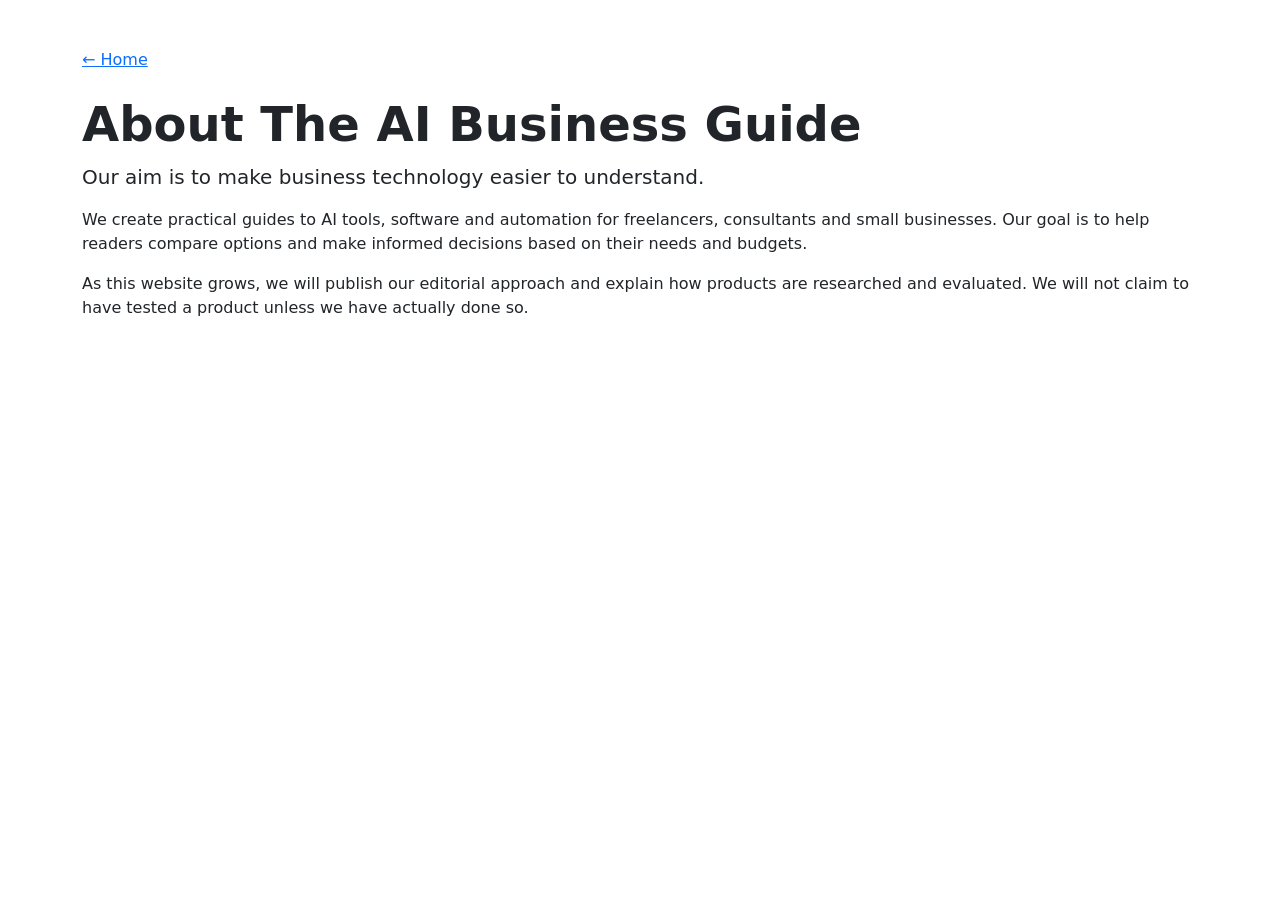
==== about.html @ 07cd092e "Add files via upload" ====
<!doctype html><html lang="en"><head><meta charset="utf-8"><meta name="viewport" content="width=device-width, initial-scale=1"><title>About | The AI Business Guide</title><link href="https://cdn.jsdelivr.net/npm/bootstrap@5.3.3/dist/css/bootstrap.min.css" rel="stylesheet"><link rel="stylesheet" href="assets/style.css"></head><body><main class="container py-5"><a href="index.html">← Home</a><h1 class="display-5 fw-bold mt-4">About The AI Business Guide</h1><p class="lead">Our aim is to make business technology easier to understand.</p><p>We create practical guides to AI tools, software and automation for freelancers, consultants and small businesses. Our goal is to help readers compare options and make informed decisions based on their needs and budgets.</p><p>As this website grows, we will publish our editorial approach and explain how products are researched and evaluated. We will not claim to have tested a product unless we have actually done so.</p></main></body></html>
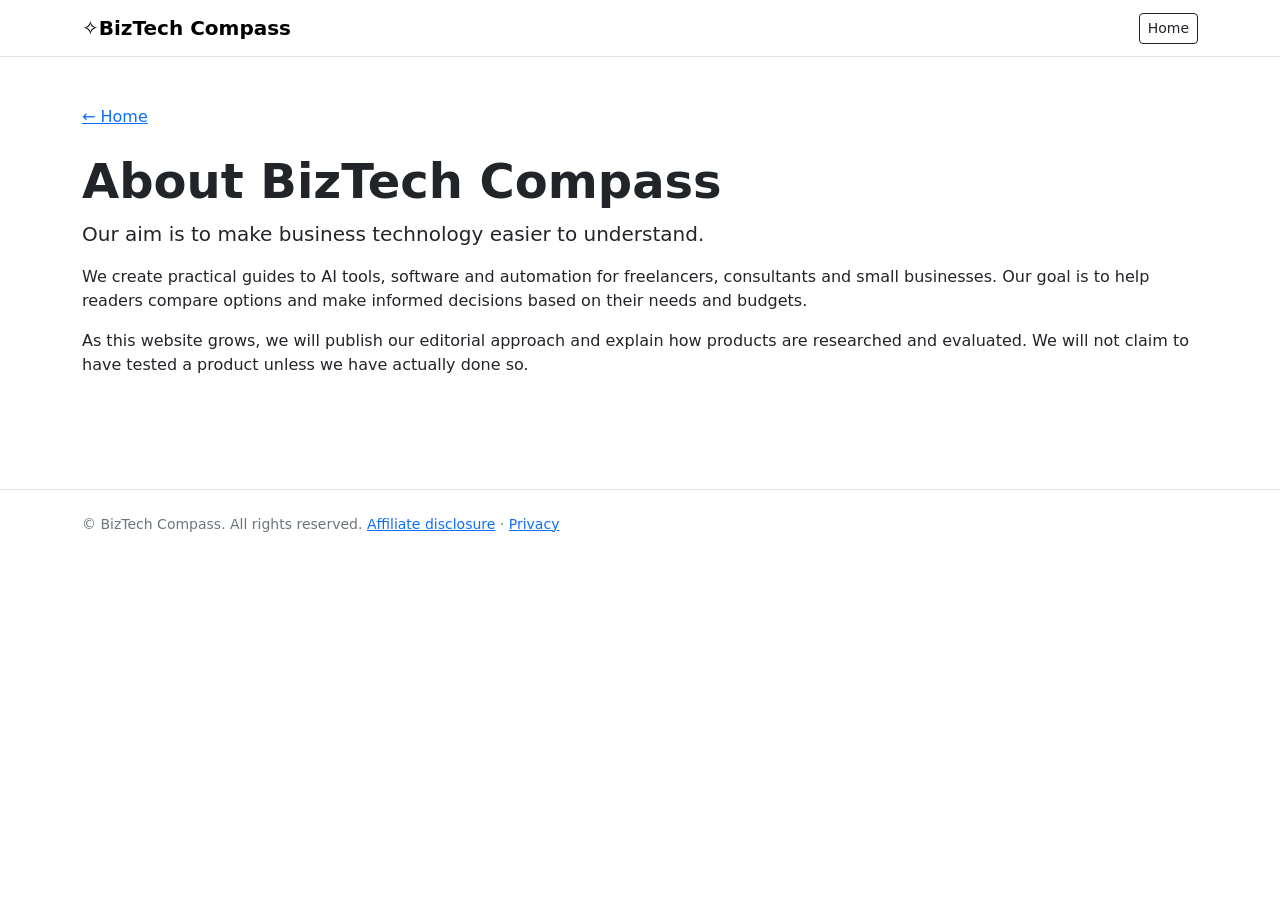
==== commit dd915403: "Add files via upload" ====
--- a/about.html
+++ b/about.html
@@ -1 +1 @@
-<!doctype html><html lang="en"><head><meta charset="utf-8"><meta name="viewport" content="width=device-width, initial-scale=1"><title>About | The AI Business Guide</title><link href="https://cdn.jsdelivr.net/npm/bootstrap@5.3.3/dist/css/bootstrap.min.css" rel="stylesheet"><link rel="stylesheet" href="assets/style.css"></head><body><main class="container py-5"><a href="index.html">← Home</a><h1 class="display-5 fw-bold mt-4">About The AI Business Guide</h1><p class="lead">Our aim is to make business technology easier to understand.</p><p>We create practical guides to AI tools, software and automation for freelancers, consultants and small businesses. Our goal is to help readers compare options and make informed decisions based on their needs and budgets.</p><p>As this website grows, we will publish our editorial approach and explain how products are researched and evaluated. We will not claim to have tested a product unless we have actually done so.</p></main></body></html>+<!doctype html><html lang="en"><head><meta charset="utf-8"><meta name="viewport" content="width=device-width, initial-scale=1"><title>About | BizTech Compass</title><meta name="description" content="Learn how BizTech Compass helps small businesses and independent professionals choose business technology."><link href="https://cdn.jsdelivr.net/npm/bootstrap@5.3.3/dist/css/bootstrap.min.css" rel="stylesheet"><link rel="stylesheet" href="assets/style.css"></head><body><nav class="navbar bg-white border-bottom"><div class="container"><a class="navbar-brand fw-bold d-inline-flex align-items-center" href="index.html"><span class="brand-mark" aria-hidden="true">✧</span><span>BizTech <span class="brand-accent">Compass</span></span></a><a href="index.html" class="btn btn-outline-dark btn-sm">Home</a></div></nav><main class="container py-5"><a href="index.html">← Home</a><h1 class="display-5 fw-bold mt-4">About BizTech Compass</h1><p class="lead">Our aim is to make business technology easier to understand.</p><p>We create practical guides to AI tools, software and automation for freelancers, consultants and small businesses. Our goal is to help readers compare options and make informed decisions based on their needs and budgets.</p><p>As this website grows, we will publish our editorial approach and explain how products are researched and evaluated. We will not claim to have tested a product unless we have actually done so.</p></main><footer class="footer border-top mt-5"><div class="container py-4 small text-secondary">© <span id="year"></span> BizTech Compass. All rights reserved. <a href="affiliate-disclosure.html">Affiliate disclosure</a> · <a href="privacy.html">Privacy</a></div></footer><script src="assets/script.js"></script></body></html>
